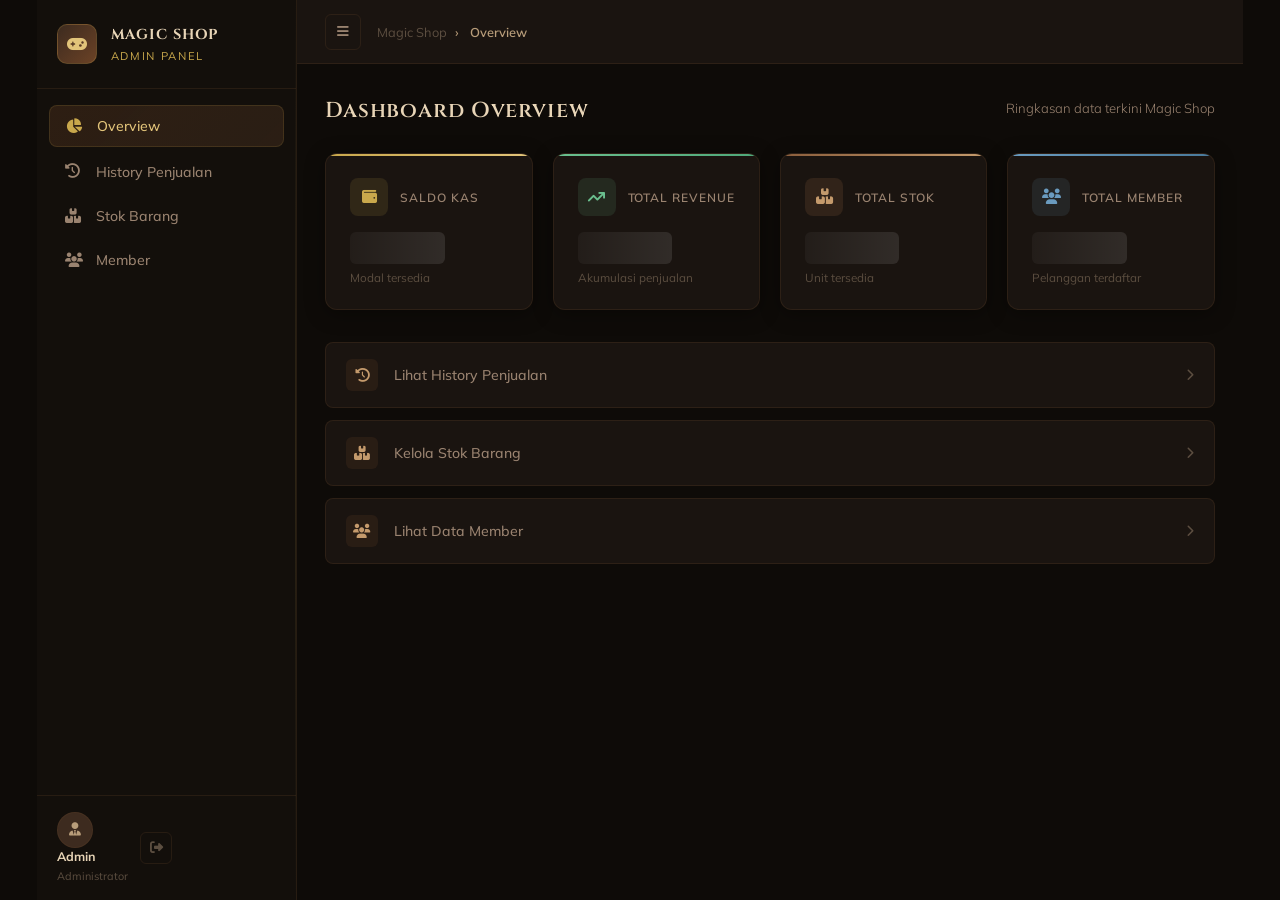
==== frontend/admin.html @ 809d1ff5 "Update Dasboard Admin" ====
<!doctype html>
<html lang="id">
  <head>
    <meta charset="UTF-8" />
    <meta name="viewport" content="width=device-width, initial-scale=1.0" />
    <meta name="description" content="Admin Dashboard — Magic Shop" />
    <title>Dashboard Admin — Magic Shop</title>
    <link rel="stylesheet" href="css/style.css" />
    <link rel="stylesheet" href="css/admin.css" />
    <link
      rel="stylesheet"
      href="https://cdnjs.cloudflare.com/ajax/libs/font-awesome/6.5.0/css/all.min.css"
    />
  </head>
  <body class="dashboard-body">
    <div class="dashboard-layout">
      <!-- ─── SIDEBAR ─────────────────────────────────────────────────────── -->
      <aside class="sidebar" id="sidebar" aria-label="Navigasi admin">
        <header class="sidebar-brand">
          <figure class="sidebar-icon" aria-hidden="true">
            <i class="fa-solid fa-gamepad"></i>
          </figure>
          <div class="sidebar-brand-text">
            <strong>MAGIC SHOP</strong>
            <span>Admin Panel</span>
          </div>
        </header>

        <nav class="sidebar-nav" aria-label="Menu utama">
          <ul role="list">
            <li>
              <button
                class="nav-item active"
                data-section="overview"
                aria-current="page"
                aria-controls="section-overview"
              >
                <i class="fa-solid fa-chart-pie" aria-hidden="true"></i>
                <span>Overview</span>
              </button>
            </li>
            <li>
              <button
                class="nav-item"
                data-section="history"
                aria-controls="section-history"
              >
                <i class="fa-solid fa-clock-rotate-left" aria-hidden="true"></i>
                <span>History Penjualan</span>
              </button>
            </li>
            <li>
              <button
                class="nav-item"
                data-section="stock"
                aria-controls="section-stock"
              >
                <i class="fa-solid fa-boxes-stacked" aria-hidden="true"></i>
                <span>Stok Barang</span>
              </button>
            </li>
            <li>
              <button
                class="nav-item"
                data-section="members"
                aria-controls="section-members"
              >
                <i class="fa-solid fa-users" aria-hidden="true"></i>
                <span>Member</span>
              </button>
            </li>
          </ul>
        </nav>

        <footer class="sidebar-footer">
          <div class="admin-profile">
            <figure class="admin-avatar" aria-hidden="true">
              <i class="fa-solid fa-user-tie"></i>
            </figure>
            <div class="admin-info">
              <strong id="adminEmail">Admin</strong>
              <span>Administrator</span>
            </div>
          </div>
          <button
            class="btn-logout"
            id="logoutBtn"
            aria-label="Logout dari akun"
          >
            <i class="fa-solid fa-right-from-bracket" aria-hidden="true"></i>
          </button>
        </footer>
      </aside>

      <!-- ─── MAIN WRAPPER ─────────────────────────────────────────────────── -->
      <div class="main-wrapper">
        <!-- Topbar -->
        <header class="topbar">
          <div class="topbar-left">
            <button
              class="btn-toggle-sidebar"
              id="sidebarToggle"
              aria-label="Toggle sidebar"
            >
              <i class="fa-solid fa-bars" aria-hidden="true"></i>
            </button>
            <nav class="breadcrumb" aria-label="Breadcrumb">
              <ol>
                <li><span>Magic Shop</span></li>
                <li aria-current="page">
                  <span id="breadcrumbLabel">Overview</span>
                </li>
              </ol>
            </nav>
          </div>
          <div class="topbar-right">
            <time
              class="topbar-date"
              id="topbarDate"
              aria-label="Tanggal hari ini"
            ></time>
          </div>
        </header>

        <!-- ─── MAIN CONTENT ────────────────────────────────────────────────── -->
        <main class="content" id="mainContent">
          <!-- ══ SECTION: OVERVIEW ══════════════════════════════════════════ -->
          <section
            id="section-overview"
            class="dashboard-section active"
            aria-labelledby="overview-heading"
          >
            <div class="section-header">
              <h1 id="overview-heading">Dashboard Overview</h1>
              <p>Ringkasan data terkini Magic Shop</p>
            </div>

            <!-- Stat Cards -->
            <div class="stats-grid" role="list" aria-label="Statistik utama">
              <article
                class="stat-card card-balance"
                role="listitem"
                aria-label="Saldo kas"
              >
                <div class="stat-card-inner">
                  <header class="stat-card-header">
                    <figure class="stat-icon" aria-hidden="true">
                      <i class="fa-solid fa-wallet"></i>
                    </figure>
                    <span class="stat-label">Saldo Kas</span>
                  </header>
                  <p class="stat-value" id="statBalance">
                    <span class="skeleton"></span>
                  </p>
                  <p class="stat-sub">Modal tersedia</p>
                </div>
              </article>

              <article
                class="stat-card card-revenue"
                role="listitem"
                aria-label="Total revenue"
              >
                <div class="stat-card-inner">
                  <header class="stat-card-header">
                    <figure class="stat-icon" aria-hidden="true">
                      <i class="fa-solid fa-arrow-trend-up"></i>
                    </figure>
                    <span class="stat-label">Total Revenue</span>
                  </header>
                  <p class="stat-value" id="statRevenue">
                    <span class="skeleton"></span>
                  </p>
                  <p class="stat-sub">Akumulasi penjualan</p>
                </div>
              </article>

              <article
                class="stat-card card-stock"
                role="listitem"
                aria-label="Total stok"
              >
                <div class="stat-card-inner">
                  <header class="stat-card-header">
                    <figure class="stat-icon" aria-hidden="true">
                      <i class="fa-solid fa-boxes-stacked"></i>
                    </figure>
                    <span class="stat-label">Total Stok</span>
                  </header>
                  <p class="stat-value" id="statStock">
                    <span class="skeleton"></span>
                  </p>
                  <p class="stat-sub">Unit tersedia</p>
                </div>
              </article>

              <article
                class="stat-card card-members"
                role="listitem"
                aria-label="Total member"
              >
                <div class="stat-card-inner">
                  <header class="stat-card-header">
                    <figure class="stat-icon" aria-hidden="true">
                      <i class="fa-solid fa-users"></i>
                    </figure>
                    <span class="stat-label">Total Member</span>
                  </header>
                  <p class="stat-value" id="statMembers">
                    <span class="skeleton"></span>
                  </p>
                  <p class="stat-sub">Pelanggan terdaftar</p>
                </div>
              </article>
            </div>

            <!-- Quick nav cards -->
            <div class="quick-nav" aria-label="Akses cepat menu">
              <button class="quick-card" data-section="history">
                <i class="fa-solid fa-clock-rotate-left" aria-hidden="true"></i>
                <span>Lihat History Penjualan</span>
                <i class="fa-solid fa-chevron-right" aria-hidden="true"></i>
              </button>
              <button class="quick-card" data-section="stock">
                <i class="fa-solid fa-boxes-stacked" aria-hidden="true"></i>
                <span>Kelola Stok Barang</span>
                <i class="fa-solid fa-chevron-right" aria-hidden="true"></i>
              </button>
              <button class="quick-card" data-section="members">
                <i class="fa-solid fa-users" aria-hidden="true"></i>
                <span>Lihat Data Member</span>
                <i class="fa-solid fa-chevron-right" aria-hidden="true"></i>
              </button>
            </div>
          </section>

          <!-- ══ SECTION: HISTORY PENJUALAN ════════════════════════════════ -->
          <section
            id="section-history"
            class="dashboard-section"
            hidden
            aria-labelledby="history-heading"
          >
            <div class="section-header">
              <div>
                <h1 id="history-heading">History Penjualan</h1>
                <p>Riwayat seluruh transaksi penjualan</p>
              </div>
            </div>

            <!-- Filter bar -->
            <div
              class="filter-bar"
              role="search"
              aria-label="Filter history penjualan"
            >
              <div class="filter-group">
                <label for="startDate">Dari Tanggal</label>
                <input type="date" id="startDate" name="startDate" />
              </div>
              <div class="filter-group">
                <label for="endDate">Sampai Tanggal</label>
                <input type="date" id="endDate" name="endDate" />
              </div>
              <button
                class="btn-filter"
                id="btnFilterHistory"
                aria-label="Terapkan filter tanggal"
              >
                <i class="fa-solid fa-magnifying-glass" aria-hidden="true"></i>
                <span>Filter</span>
              </button>
              <button
                class="btn-reset"
                id="btnResetHistory"
                aria-label="Reset filter"
              >
                <i class="fa-solid fa-rotate-left" aria-hidden="true"></i>
                <span>Reset</span>
              </button>
            </div>

            <!-- Table -->
            <div class="table-wrapper">
              <table aria-label="Tabel history penjualan">
                <thead>
                  <tr>
                    <th scope="col">Order ID</th>
                    <th scope="col">Tanggal</th>
                    <th scope="col">Customer</th>
                    <th scope="col">Total Item</th>
                    <th scope="col">Total Harga</th>
                    <th scope="col">Status</th>
                  </tr>
                </thead>
                <tbody id="historyTableBody">
                  <tr class="table-loading">
                    <td colspan="6">
                      <span class="skeleton"></span>
                    </td>
                  </tr>
                </tbody>
              </table>
            </div>
          </section>

          <!-- ══ SECTION: STOK BARANG ══════════════════════════════════════ -->
          <section
            id="section-stock"
            class="dashboard-section"
            hidden
            aria-labelledby="stock-heading"
          >
            <div class="section-header">
              <div>
                <h1 id="stock-heading">Stok Barang</h1>
                <p>Kelola inventaris barang Magic Shop</p>
              </div>
              <div class="section-actions">
                <button
                  class="btn-action"
                  id="btnRestock"
                  aria-haspopup="dialog"
                >
                  <i class="fa-solid fa-cart-plus" aria-hidden="true"></i>
                  <span>Restock (Beli)</span>
                </button>
                <button
                  class="btn-action btn-secondary"
                  id="btnManualStock"
                  aria-haspopup="dialog"
                >
                  <i class="fa-solid fa-pen-to-square" aria-hidden="true"></i>
                  <span>Tambah Manual</span>
                </button>
              </div>
            </div>

            <!-- Table -->
            <div class="table-wrapper">
              <table aria-label="Tabel stok barang">
                <thead>
                  <tr>
                    <th scope="col">ID</th>
                    <th scope="col">Nama Barang</th>
                    <th scope="col">Tipe</th>
                    <th scope="col">Harga Jual</th>
                    <th scope="col">Stok</th>
                    <th scope="col">Aksi</th>
                  </tr>
                </thead>
                <tbody id="stockTableBody">
                  <tr class="table-loading">
                    <td colspan="6"><span class="skeleton"></span></td>
                  </tr>
                </tbody>
              </table>
            </div>
          </section>

          <!-- ══ SECTION: MEMBER ═══════════════════════════════════════════ -->
          <section
            id="section-members"
            class="dashboard-section"
            hidden
            aria-labelledby="members-heading"
          >
            <div class="section-header">
              <div>
                <h1 id="members-heading">Data Member</h1>
                <p>Daftar seluruh pelanggan terdaftar</p>
              </div>
            </div>

            <!-- Search bar -->
            <div class="filter-bar" role="search" aria-label="Cari member">
              <div class="filter-group filter-grow">
                <label for="searchMember">Cari Member</label>
                <div class="input-search-wrap">
                  <i
                    class="fa-solid fa-magnifying-glass"
                    aria-hidden="true"
                  ></i>
                  <input
                    type="search"
                    id="searchMember"
                    name="searchMember"
                    placeholder="Cari berdasarkan nama atau email..."
                    autocomplete="off"
                  />
                </div>
              </div>
            </div>

            <!-- Table -->
            <div class="table-wrapper">
              <table aria-label="Tabel data member">
                <thead>
                  <tr>
                    <th scope="col">ID</th>
                    <th scope="col">Email</th>
                    <th scope="col">Role</th>
                    <th scope="col">Total Order</th>
                  </tr>
                </thead>
                <tbody id="membersTableBody">
                  <tr class="table-loading">
                    <td colspan="4"><span class="skeleton"></span></td>
                  </tr>
                </tbody>
              </table>
            </div>
          </section>
        </main>
      </div>
    </div>

    <!-- ─── MODAL: RESTOCK (BELI) ──────────────────────────────────────────── -->
    <dialog
      id="modalRestock"
      aria-labelledby="modalRestockTitle"
      aria-modal="true"
    >
      <article class="modal-card">
        <header class="modal-header">
          <h2 id="modalRestockTitle">
            <i class="fa-solid fa-cart-plus" aria-hidden="true"></i>
            Restock Barang
          </h2>
          <button
            class="modal-close"
            aria-label="Tutup dialog"
            data-close="modalRestock"
          >
            <i class="fa-solid fa-xmark" aria-hidden="true"></i>
          </button>
        </header>

        <p class="modal-desc">
          Stok bertambah · Saldo berkurang sesuai harga beli
        </p>

        <form id="formRestock" novalidate aria-label="Form restock barang">
          <fieldset>
            <legend class="sr-only">Data restock</legend>

            <div class="input-group">
              <label for="restockItem">Pilih Barang</label>
              <select
                id="restockItem"
                name="restockItem"
                required
                aria-required="true"
                aria-describedby="restockItem-error"
              >
                <option value="">-- Pilih barang --</option>
              </select>
              <p
                id="restockItem-error"
                class="error-msg"
                role="alert"
                aria-live="polite"
              ></p>
            </div>

            <div class="input-group">
              <label for="restockQty">Jumlah Beli</label>
              <input
                type="number"
                id="restockQty"
                name="restockQty"
                min="1"
                placeholder="Masukkan jumlah"
                required
                aria-required="true"
                aria-describedby="restockQty-error"
              />
              <p
                id="restockQty-error"
                class="error-msg"
                role="alert"
                aria-live="polite"
              ></p>
            </div>

            <div class="input-group">
              <label for="restockPrice">Harga Beli per Unit (Rp)</label>
              <input
                type="number"
                id="restockPrice"
                name="restockPrice"
                min="0"
                placeholder="Masukkan harga beli"
                required
                aria-required="true"
                aria-describedby="restockPrice-error"
              />
              <p
                id="restockPrice-error"
                class="error-msg"
                role="alert"
                aria-live="polite"
              ></p>
            </div>

            <div
              class="restock-summary"
              id="restockSummary"
              aria-live="polite"
            ></div>
          </fieldset>

          <footer class="modal-footer">
            <button type="button" class="btn-cancel" data-close="modalRestock">
              Batal
            </button>
            <button type="submit" id="btnSubmitRestock" class="btn-primary">
              <i class="fa-solid fa-cart-plus" aria-hidden="true"></i>
              <span>Konfirmasi Restock</span>
            </button>
          </footer>
        </form>
      </article>
    </dialog>

    <!-- ─── MODAL: TAMBAH STOK MANUAL ─────────────────────────────────────── -->
    <dialog
      id="modalManualStock"
      aria-labelledby="modalManualTitle"
      aria-modal="true"
    >
      <article class="modal-card">
        <header class="modal-header">
          <h2 id="modalManualTitle">
            <i class="fa-solid fa-pen-to-square" aria-hidden="true"></i>
            Tambah Stok Manual
          </h2>
          <button
            class="modal-close"
            aria-label="Tutup dialog"
            data-close="modalManualStock"
          >
            <i class="fa-solid fa-xmark" aria-hidden="true"></i>
          </button>
        </header>

        <p class="modal-desc">Stok bertambah · Saldo tidak berubah</p>

        <form
          id="formManualStock"
          novalidate
          aria-label="Form tambah stok manual"
        >
          <fieldset>
            <legend class="sr-only">Data tambah stok manual</legend>

            <div class="input-group">
              <label for="manualItem">Pilih Barang</label>
              <select
                id="manualItem"
                name="manualItem"
                required
                aria-required="true"
                aria-describedby="manualItem-error"
              >
                <option value="">-- Pilih barang --</option>
              </select>
              <p
                id="manualItem-error"
                class="error-msg"
                role="alert"
                aria-live="polite"
              ></p>
            </div>

            <div class="input-group">
              <label for="manualQty">Jumlah Tambah</label>
              <input
                type="number"
                id="manualQty"
                name="manualQty"
                min="1"
                placeholder="Masukkan jumlah"
                required
                aria-required="true"
                aria-describedby="manualQty-error"
              />
              <p
                id="manualQty-error"
                class="error-msg"
                role="alert"
                aria-live="polite"
              ></p>
            </div>
          </fieldset>

          <footer class="modal-footer">
            <button
              type="button"
              class="btn-cancel"
              data-close="modalManualStock"
            >
              Batal
            </button>
            <button type="submit" id="btnSubmitManual" class="btn-primary">
              <i class="fa-solid fa-pen-to-square" aria-hidden="true"></i>
              <span>Simpan</span>
            </button>
          </footer>
        </form>
      </article>
    </dialog>

    <!-- Toast global -->
    <output
      id="toast"
      role="status"
      aria-live="polite"
      aria-atomic="true"
    ></output>

    <script src="js/config.js"></script>
    <script src="js/admin.js"></script>
  </body>
</html>
---- frontend/css/style.css ----
@import url("https://fonts.googleapis.com/css2?family=Cinzel:wght@400;600;700&family=Mulish:wght@300;400;500;600&display=swap");

/* ─── VARIABLES ────────────────────────────────────────────────────────────── */
:root {
  --bg-deep: #0e0b08;
  --bg-card: #1a1410;
  --bg-input: #231d17;
  --bg-input-focus: #2c2319;

  --brown-dark: #3d2b1f;
  --brown-mid: #6b4226;
  --brown-warm: #8b5e3c;
  --brown-light: #c49a6c;

  --cream: #e8d5b7;
  --cream-dim: #b89d7a;
  --gold: #c9a84c;
  --gold-light: #e2c47a;

  --text-primary: #f0e6d3;
  --text-secondary: #9a8370;
  --text-muted: #5c4e40;

  --error: #e05c5c;
  --success: #6abf8e;

  --border: rgba(100, 70, 40, 0.3);
  --border-focus: rgba(201, 168, 76, 0.5);

  --shadow-card: 0 25px 60px rgba(0, 0, 0, 0.6), 0 8px 20px rgba(0, 0, 0, 0.4);
  --shadow-glow: 0 0 40px rgba(100, 65, 38, 0.2);

  --radius: 12px;
  --radius-sm: 8px;
}

/* ─── RESET ─────────────────────────────────────────────────────────────────── */
*,
*::before,
*::after {
  margin: 0;
  padding: 0;
  box-sizing: border-box;
}

/* ─── BASE ───────────────────────────────────────────────────────────────────── */
html,
body {
  height: 100%;
}

body {
  font-family: "Mulish", sans-serif;
  background-color: var(--bg-deep);
  color: var(--text-primary);
  min-height: 100vh;
  display: flex;
  align-items: center;
  justify-content: center;
  overflow: hidden;
}

/* Screen reader only utility */
.sr-only {
  position: absolute;
  width: 1px;
  height: 1px;
  padding: 0;
  margin: -1px;
  overflow: hidden;
  clip: rect(0, 0, 0, 0);
  white-space: nowrap;
  border: 0;
}

/* ─── BACKGROUND ─────────────────────────────────────────────────────────────── */
.bg-layer {
  position: fixed;
  inset: 0;
  z-index: 0;
  overflow: hidden;
}

.bg-layer::before {
  content: "";
  position: absolute;
  inset: 0;
  background:
    radial-gradient(
      ellipse 80% 60% at 20% 50%,
      rgba(61, 43, 31, 0.5) 0%,
      transparent 60%
    ),
    radial-gradient(
      ellipse 60% 80% at 80% 30%,
      rgba(107, 66, 38, 0.25) 0%,
      transparent 55%
    ),
    radial-gradient(
      ellipse 50% 50% at 50% 100%,
      rgba(139, 94, 60, 0.15) 0%,
      transparent 50%
    );
}

.bg-layer::after {
  content: "";
  position: absolute;
  inset: 0;
  background-image: repeating-linear-gradient(
    0deg,
    transparent,
    transparent 2px,
    rgba(255, 255, 255, 0.012) 2px,
    rgba(255, 255, 255, 0.012) 4px
  );
  pointer-events: none;
}

.bg-orb {
  position: absolute;
  border-radius: 50%;
  filter: blur(80px);
  animation: orbFloat 12s ease-in-out infinite;
}

.bg-orb-1 {
  width: 500px;
  height: 500px;
  background: radial-gradient(
    circle,
    rgba(107, 66, 38, 0.3) 0%,
    transparent 70%
  );
  top: -10%;
  left: -5%;
  animation-delay: 0s;
}

.bg-orb-2 {
  width: 400px;
  height: 400px;
  background: radial-gradient(
    circle,
    rgba(61, 43, 31, 0.4) 0%,
    transparent 70%
  );
  bottom: -10%;
  right: -5%;
  animation-delay: -6s;
}

.bg-orb-3 {
  width: 250px;
  height: 250px;
  background: radial-gradient(
    circle,
    rgba(201, 168, 76, 0.08) 0%,
    transparent 70%
  );
  top: 40%;
  right: 15%;
  animation-delay: -3s;
}

@keyframes orbFloat {
  0%,
  100% {
    transform: translate(0, 0) scale(1);
  }
  33% {
    transform: translate(30px, -20px) scale(1.05);
  }
  66% {
    transform: translate(-20px, 15px) scale(0.95);
  }
}

/* ─── PAGE WRAPPER ─────────────────────────────────────────────────────────── */
.page-wrapper {
  position: relative;
  z-index: 1;
  width: 100%;
  min-height: 100vh;
  display: flex;
  align-items: center;
  justify-content: center;
  padding: 2rem 1.5rem;
}

/* ─── AUTH CARD ──────────────────────────────────────────────────────────────── */
.auth-card {
  background: var(--bg-card);
  border: 1px solid var(--border);
  border-radius: 20px;
  padding: 3rem 2.75rem;
  width: 100%;
  max-width: 440px;
  box-shadow: var(--shadow-card), var(--shadow-glow);
  position: relative;
  overflow: hidden;
  animation: cardReveal 0.7s cubic-bezier(0.22, 1, 0.36, 1) both;
}

.auth-card::before {
  content: "";
  position: absolute;
  top: 0;
  left: 0;
  right: 0;
  height: 1px;
  background: linear-gradient(90deg, transparent, var(--gold), transparent);
  opacity: 0.5;
}

@keyframes cardReveal {
  from {
    opacity: 0;
    transform: translateY(30px) scale(0.96);
  }
  to {
    opacity: 1;
    transform: translateY(0) scale(1);
  }
}

/* ─── BRAND (header) ─────────────────────────────────────────────────────────── */
.brand {
  text-align: center;
  margin-bottom: 2.25rem;
  animation: fadeSlideUp 0.7s 0.1s cubic-bezier(0.22, 1, 0.36, 1) both;
}

/* figure dipakai sebagai container ikon */
.brand-icon {
  width: 60px;
  height: 60px;
  background: linear-gradient(135deg, var(--brown-dark), var(--brown-mid));
  border-radius: 16px;
  display: inline-flex;
  align-items: center;
  justify-content: center;
  margin: 0 auto 1rem;
  border: 1px solid rgba(201, 168, 76, 0.25);
  box-shadow:
    0 8px 24px rgba(0, 0, 0, 0.4),
    0 0 0 1px rgba(201, 168, 76, 0.1);
}

.brand-icon i {
  font-size: 1.5rem;
  color: var(--gold-light);
}

.brand h1 {
  font-family: "Cinzel", serif;
  font-size: 1.6rem;
  font-weight: 700;
  letter-spacing: 0.08em;
  color: var(--cream);
  text-shadow: 0 2px 12px rgba(201, 168, 76, 0.2);
}

.brand-sub {
  font-size: 0.8rem;
  font-weight: 300;
  letter-spacing: 0.25em;
  text-transform: uppercase;
  color: var(--gold);
  margin-top: 0.25rem;
}

/* ─── FORM HEADER ────────────────────────────────────────────────────────────── */
.form-header {
  margin-bottom: 1.5rem;
  animation: fadeSlideUp 0.7s 0.2s cubic-bezier(0.22, 1, 0.36, 1) both;
}

.form-header h2 {
  font-family: "Cinzel", serif;
  font-size: 1.15rem;
  font-weight: 600;
  color: var(--text-primary);
  letter-spacing: 0.04em;
}

.form-header p {
  font-size: 0.82rem;
  color: var(--text-secondary);
  margin-top: 0.35rem;
  font-weight: 300;
}

/* ─── DIVIDER ────────────────────────────────────────────────────────────────── */
.divider {
  border: none;
  border-top: 1px solid;
  border-image: linear-gradient(90deg, transparent, var(--border), transparent)
    1;
  margin-bottom: 1.75rem;
}

/* ─── FIELDSET / LEGEND ──────────────────────────────────────────────────────── */
fieldset {
  border: none;
  padding: 0;
  margin: 0;
}

/* ─── INPUT GROUP ────────────────────────────────────────────────────────────── */
.input-group {
  margin-bottom: 1.2rem;
  animation: fadeSlideUp 0.7s cubic-bezier(0.22, 1, 0.36, 1) both;
}

.input-group:nth-child(1) {
  animation-delay: 0.25s;
}
.input-group:nth-child(2) {
  animation-delay: 0.32s;
}
.input-group:nth-child(3) {
  animation-delay: 0.39s;
}

label {
  display: block;
  font-size: 0.78rem;
  font-weight: 600;
  letter-spacing: 0.08em;
  text-transform: uppercase;
  color: var(--cream-dim);
  margin-bottom: 0.5rem;
}

.input-wrap {
  position: relative;
}

.input-icon {
  position: absolute;
  left: 14px;
  top: 50%;
  transform: translateY(-50%);
  color: var(--text-muted);
  font-size: 0.85rem;
  pointer-events: none;
  transition: color 0.2s;
}

input[type="email"],
input[type="password"],
input[type="text"] {
  width: 100%;
  background: var(--bg-input);
  border: 1px solid var(--border);
  border-radius: var(--radius-sm);
  padding: 0.75rem 1rem 0.75rem 2.6rem;
  font-family: "Mulish", sans-serif;
  font-size: 0.9rem;
  font-weight: 400;
  color: var(--text-primary);
  outline: none;
  transition:
    border-color 0.25s,
    background 0.25s,
    box-shadow 0.25s;
}

input::placeholder {
  color: var(--text-muted);
  font-weight: 300;
}

input:focus {
  border-color: var(--border-focus);
  background: var(--bg-input-focus);
  box-shadow: 0 0 0 3px rgba(201, 168, 76, 0.08);
}

.input-wrap:focus-within .input-icon {
  color: var(--gold);
}

/* State aria-invalid dari JS */
input[aria-invalid="true"] {
  border-color: var(--error) !important;
  box-shadow: 0 0 0 3px rgba(224, 92, 92, 0.1) !important;
}

.toggle-pw {
  position: absolute;
  right: 12px;
  top: 50%;
  transform: translateY(-50%);
  background: none;
  border: none;
  color: var(--text-muted);
  cursor: pointer;
  padding: 4px;
  font-size: 0.85rem;
  transition: color 0.2s;
}

.toggle-pw:hover {
  color: var(--cream-dim);
}

/* Error message — p dengan role="alert" */
.error-msg {
  font-size: 0.75rem;
  color: var(--error);
  margin-top: 0.4rem;
  font-weight: 500;
  min-height: 1rem;
  animation: errPop 0.2s ease;
}

.error-msg:empty {
  animation: none;
}

@keyframes errPop {
  from {
    opacity: 0;
    transform: translateY(-4px);
  }
  to {
    opacity: 1;
    transform: translateY(0);
  }
}

/* ─── SUBMIT BUTTON ──────────────────────────────────────────────────────────── */
.btn-primary {
  width: 100%;
  padding: 0.85rem;
  background: linear-gradient(135deg, var(--brown-mid), var(--brown-warm));
  border: 1px solid rgba(201, 168, 76, 0.2);
  border-radius: var(--radius-sm);
  color: var(--cream);
  font-family: "Cinzel", serif;
  font-size: 0.9rem;
  font-weight: 600;
  letter-spacing: 0.1em;
  cursor: pointer;
  transition: all 0.25s;
  position: relative;
  overflow: hidden;
  margin-top: 0.5rem;
  display: flex;
  align-items: center;
  justify-content: center;
  gap: 0.5rem;
  animation: fadeSlideUp 0.7s 0.4s cubic-bezier(0.22, 1, 0.36, 1) both;
}

.btn-primary::before {
  content: "";
  position: absolute;
  top: 0;
  left: -100%;
  width: 100%;
  height: 100%;
  background: linear-gradient(
    90deg,
    transparent,
    rgba(255, 255, 255, 0.08),
    transparent
  );
  transition: left 0.4s;
}

.btn-primary:hover {
  background: linear-gradient(135deg, var(--brown-warm), var(--gold));
  border-color: rgba(201, 168, 76, 0.4);
  box-shadow: 0 8px 24px rgba(107, 66, 38, 0.4);
  transform: translateY(-1px);
}

.btn-primary:hover::before {
  left: 100%;
}

.btn-primary:active {
  transform: translateY(0);
  box-shadow: none;
}

.btn-primary:disabled {
  opacity: 0.6;
  cursor: not-allowed;
  transform: none;
}

/* ─── SPINNER ────────────────────────────────────────────────────────────────── */
.spinner {
  width: 16px;
  height: 16px;
  border: 2px solid rgba(232, 213, 183, 0.3);
  border-top-color: var(--cream);
  border-radius: 50%;
  animation: spin 0.7s linear infinite;
  display: inline-block;
  flex-shrink: 0;
}

@keyframes spin {
  to {
    transform: rotate(360deg);
  }
}

/* ─── AUTH FOOTER ────────────────────────────────────────────────────────────── */
.auth-footer {
  text-align: center;
  margin-top: 1.5rem;
  font-size: 0.82rem;
  color: var(--text-secondary);
  animation: fadeSlideUp 0.7s 0.45s cubic-bezier(0.22, 1, 0.36, 1) both;
}

.auth-footer a {
  color: var(--gold);
  text-decoration: none;
  font-weight: 600;
  transition: color 0.2s;
}

.auth-footer a:hover {
  color: var(--gold-light);
  text-decoration: underline;
}

/* ─── TOAST (output element) ─────────────────────────────────────────────────── */
.toast {
  position: fixed;
  top: 1.5rem;
  left: 50%;
  transform: translateX(-50%) translateY(-120%);
  padding: 0.75rem 1.5rem;
  border-radius: 50px;
  font-family: "Mulish", sans-serif;
  font-size: 0.85rem;
  font-weight: 600;
  letter-spacing: 0.02em;
  z-index: 9999;
  transition:
    transform 0.4s cubic-bezier(0.22, 1, 0.36, 1),
    opacity 0.3s;
  opacity: 0;
  pointer-events: none;
  white-space: nowrap;
}

.toast.show {
  transform: translateX(-50%) translateY(0);
  opacity: 1;
}

.toast-error {
  background: #2d1515;
  border: 1px solid rgba(224, 92, 92, 0.4);
  color: #f08080;
}

.toast-success {
  background: #12271d;
  border: 1px solid rgba(106, 191, 142, 0.4);
  color: #7ed8a3;
}

/* ─── ANIMATIONS ─────────────────────────────────────────────────────────────── */
@keyframes fadeSlideUp {
  from {
    opacity: 0;
    transform: translateY(16px);
  }
  to {
    opacity: 1;
    transform: translateY(0);
  }
}

/* ─── SCROLLBAR ──────────────────────────────────────────────────────────────── */
::-webkit-scrollbar {
  width: 6px;
}
::-webkit-scrollbar-track {
  background: var(--bg-deep);
}
::-webkit-scrollbar-thumb {
  background: var(--brown-mid);
  border-radius: 3px;
}

/* ─── RESPONSIVE ─────────────────────────────────────────────────────────────── */
@media (max-width: 480px) {
  .auth-card {
    padding: 2.25rem 1.75rem;
    border-radius: 16px;
  }

  .brand h1 {
    font-size: 1.35rem;
  }
}
---- frontend/css/admin.css ----
@import url("https://fonts.googleapis.com/css2?family=Cinzel:wght@400;600;700&family=Mulish:wght@300;400;500;600;700&display=swap");

/* ─── VARIABLES (inherit dari style.css, tambahan untuk dashboard) ────────── */
:root {
  --sidebar-w: 260px;
  --topbar-h: 64px;

  --bg-deep: #0e0b08;
  --bg-sidebar: #130f0b;
  --bg-card: #1a1410;
  --bg-card-hover: #201912;
  --bg-input: #231d17;
  --bg-table-row: #1e1710;
  --bg-table-hover: #252018;

  --brown-dark: #3d2b1f;
  --brown-mid: #6b4226;
  --brown-warm: #8b5e3c;
  --brown-light: #c49a6c;

  --cream: #e8d5b7;
  --cream-dim: #b89d7a;
  --gold: #c9a84c;
  --gold-light: #e2c47a;
  --gold-dim: rgba(201, 168, 76, 0.15);

  --text-primary: #f0e6d3;
  --text-secondary: #9a8370;
  --text-muted: #5c4e40;

  --error: #e05c5c;
  --success: #6abf8e;
  --warning: #e0a84c;

  --border: rgba(100, 70, 40, 0.25);
  --border-light: rgba(100, 70, 40, 0.15);

  --radius: 12px;
  --radius-sm: 8px;
  --radius-xs: 6px;

  --shadow-card: 0 4px 20px rgba(0, 0, 0, 0.35);
  --shadow-modal: 0 25px 80px rgba(0, 0, 0, 0.7);

  --transition: 0.22s cubic-bezier(0.4, 0, 0.2, 1);
}

/* ─── RESET ──────────────────────────────────────────────────────────────── */
*,
*::before,
*::after {
  margin: 0;
  padding: 0;
  box-sizing: border-box;
}

html,
body {
  height: 100%;
}

body.dashboard-body {
  font-family: "Mulish", sans-serif;
  background-color: var(--bg-deep);
  color: var(--text-primary);
  overflow: hidden;
}

.sr-only {
  position: absolute;
  width: 1px;
  height: 1px;
  padding: 0;
  margin: -1px;
  overflow: hidden;
  clip: rect(0, 0, 0, 0);
  white-space: nowrap;
  border: 0;
}

/* ─── DASHBOARD LAYOUT ────────────────────────────────────────────────────── */
.dashboard-layout {
  display: flex;
  height: 100vh;
  overflow: hidden;
}

/* ─── SIDEBAR ─────────────────────────────────────────────────────────────── */
.sidebar {
  width: var(--sidebar-w);
  flex-shrink: 0;
  background: var(--bg-sidebar);
  border-right: 1px solid var(--border);
  display: flex;
  flex-direction: column;
  transition:
    width var(--transition),
    transform var(--transition);
  overflow: hidden;
  position: relative;
  z-index: 100;
}

.sidebar::after {
  content: "";
  position: absolute;
  top: 0;
  right: 0;
  width: 1px;
  height: 100%;
  background: linear-gradient(
    to bottom,
    transparent,
    var(--gold-dim),
    transparent
  );
  pointer-events: none;
}

/* Brand */
.sidebar-brand {
  display: flex;
  align-items: center;
  gap: 0.85rem;
  padding: 1.5rem 1.25rem;
  border-bottom: 1px solid var(--border);
  flex-shrink: 0;
}

.sidebar-icon {
  width: 40px;
  height: 40px;
  background: linear-gradient(135deg, var(--brown-dark), var(--brown-mid));
  border-radius: 10px;
  display: flex;
  align-items: center;
  justify-content: center;
  flex-shrink: 0;
  border: 1px solid rgba(201, 168, 76, 0.2);
}

.sidebar-icon i {
  color: var(--gold-light);
  font-size: 1rem;
}

.sidebar-brand-text strong {
  display: block;
  font-family: "Cinzel", serif;
  font-size: 0.9rem;
  letter-spacing: 0.06em;
  color: var(--cream);
  white-space: nowrap;
}

.sidebar-brand-text span {
  font-size: 0.7rem;
  color: var(--gold);
  letter-spacing: 0.15em;
  text-transform: uppercase;
}

/* Nav */
.sidebar-nav {
  flex: 1;
  padding: 1rem 0.75rem;
  overflow-y: auto;
}

.sidebar-nav ul {
  list-style: none;
  display: flex;
  flex-direction: column;
  gap: 0.25rem;
}

.nav-item {
  width: 100%;
  display: flex;
  align-items: center;
  gap: 0.8rem;
  padding: 0.7rem 1rem;
  background: none;
  border: none;
  border-radius: var(--radius-sm);
  color: var(--text-secondary);
  font-family: "Mulish", sans-serif;
  font-size: 0.88rem;
  font-weight: 500;
  cursor: pointer;
  text-align: left;
  transition: all var(--transition);
  white-space: nowrap;
}

.nav-item i {
  font-size: 0.9rem;
  width: 18px;
  flex-shrink: 0;
  transition: color var(--transition);
}

.nav-item:hover {
  background: rgba(107, 66, 38, 0.15);
  color: var(--cream-dim);
}

.nav-item.active {
  background: linear-gradient(
    135deg,
    rgba(107, 66, 38, 0.3),
    rgba(139, 94, 60, 0.2)
  );
  color: var(--gold-light);
  border: 1px solid rgba(201, 168, 76, 0.15);
}

.nav-item.active i {
  color: var(--gold);
}

/* Sidebar footer */
.sidebar-footer {
  display: flex;
  align-items: center;
  gap: 0.75rem;
  padding: 1rem 1.25rem;
  border-top: 1px solid var(--border);
  flex-shrink: 0;
}

.admin-avatar {
  width: 36px;
  height: 36px;
  background: var(--brown-dark);
  border-radius: 50%;
  display: flex;
  align-items: center;
  justify-content: center;
  flex-shrink: 0;
  border: 1px solid var(--border);
}

.admin-avatar i {
  color: var(--cream-dim);
  font-size: 0.85rem;
}

.admin-info {
  flex: 1;
  min-width: 0;
  overflow: hidden;
}

.admin-info strong {
  display: block;
  font-size: 0.78rem;
  color: var(--cream);
  white-space: nowrap;
  overflow: hidden;
  text-overflow: ellipsis;
}

.admin-info span {
  font-size: 0.68rem;
  color: var(--text-muted);
}

.btn-logout {
  background: none;
  border: 1px solid var(--border);
  border-radius: var(--radius-xs);
  color: var(--text-muted);
  width: 32px;
  height: 32px;
  display: flex;
  align-items: center;
  justify-content: center;
  cursor: pointer;
  flex-shrink: 0;
  transition: all var(--transition);
}

.btn-logout:hover {
  border-color: var(--error);
  color: var(--error);
  background: rgba(224, 92, 92, 0.08);
}

/* ─── MAIN WRAPPER ────────────────────────────────────────────────────────── */
.main-wrapper {
  flex: 1;
  display: flex;
  flex-direction: column;
  overflow: hidden;
  min-width: 0;
}

/* ─── TOPBAR ──────────────────────────────────────────────────────────────── */
.topbar {
  height: var(--topbar-h);
  background: var(--bg-card);
  border-bottom: 1px solid var(--border);
  display: flex;
  align-items: center;
  justify-content: space-between;
  padding: 0 1.75rem;
  flex-shrink: 0;
}

.topbar-left {
  display: flex;
  align-items: center;
  gap: 1rem;
}

.btn-toggle-sidebar {
  background: none;
  border: 1px solid var(--border);
  border-radius: var(--radius-xs);
  color: var(--text-secondary);
  width: 36px;
  height: 36px;
  display: flex;
  align-items: center;
  justify-content: center;
  cursor: pointer;
  transition: all var(--transition);
}

.btn-toggle-sidebar:hover {
  border-color: var(--brown-warm);
  color: var(--cream-dim);
}

/* Breadcrumb */
.breadcrumb ol {
  list-style: none;
  display: flex;
  align-items: center;
  gap: 0.5rem;
}

.breadcrumb li {
  font-size: 0.8rem;
  color: var(--text-muted);
}
.breadcrumb li + li::before {
  content: "›";
  margin-right: 0.5rem;
}
.breadcrumb li[aria-current="page"] {
  color: var(--cream-dim);
  font-weight: 600;
}

.topbar-date {
  font-size: 0.78rem;
  color: var(--text-muted);
  font-weight: 500;
}

/* ─── CONTENT AREA ────────────────────────────────────────────────────────── */
.content {
  flex: 1;
  overflow-y: auto;
  padding: 2rem 1.75rem;
  background: var(--bg-deep);
}

/* ─── DASHBOARD SECTION ───────────────────────────────────────────────────── */
.dashboard-section {
  display: none;
  animation: sectionIn 0.35s cubic-bezier(0.22, 1, 0.36, 1) both;
}

.dashboard-section.active {
  display: block;
}

@keyframes sectionIn {
  from {
    opacity: 0;
    transform: translateY(12px);
  }
  to {
    opacity: 1;
    transform: translateY(0);
  }
}

/* Section header */
.section-header {
  display: flex;
  align-items: flex-start;
  justify-content: space-between;
  margin-bottom: 1.75rem;
  gap: 1rem;
  flex-wrap: wrap;
}

.section-header h1 {
  font-family: "Cinzel", serif;
  font-size: 1.35rem;
  font-weight: 600;
  color: var(--cream);
  letter-spacing: 0.04em;
}

.section-header p {
  font-size: 0.82rem;
  color: var(--text-secondary);
  margin-top: 0.25rem;
  font-weight: 300;
}

.section-actions {
  display: flex;
  gap: 0.75rem;
  flex-wrap: wrap;
  flex-shrink: 0;
}

/* ─── STATS GRID ──────────────────────────────────────────────────────────── */
.stats-grid {
  display: grid;
  grid-template-columns: repeat(4, 1fr);
  gap: 1.25rem;
  margin-bottom: 2rem;
}

@media (max-width: 1100px) {
  .stats-grid {
    grid-template-columns: repeat(2, 1fr);
  }
}
@media (max-width: 600px) {
  .stats-grid {
    grid-template-columns: 1fr;
  }
}

.stat-card {
  background: var(--bg-card);
  border: 1px solid var(--border);
  border-radius: var(--radius);
  padding: 1.5rem;
  box-shadow: var(--shadow-card);
  transition:
    transform var(--transition),
    box-shadow var(--transition);
  position: relative;
  overflow: hidden;
}

.stat-card::before {
  content: "";
  position: absolute;
  top: 0;
  left: 0;
  right: 0;
  height: 2px;
}

.card-balance::before {
  background: linear-gradient(90deg, var(--gold), var(--gold-light));
}
.card-revenue::before {
  background: linear-gradient(90deg, var(--success), #4fa87a);
}
.card-stock::before {
  background: linear-gradient(90deg, var(--brown-warm), var(--brown-light));
}
.card-members::before {
  background: linear-gradient(90deg, #6a9bbf, #4a7a9b);
}

.stat-card:hover {
  transform: translateY(-2px);
  box-shadow: 0 8px 30px rgba(0, 0, 0, 0.45);
}

.stat-card-header {
  display: flex;
  align-items: center;
  gap: 0.75rem;
  margin-bottom: 1rem;
}

.stat-icon {
  width: 38px;
  height: 38px;
  border-radius: var(--radius-sm);
  display: flex;
  align-items: center;
  justify-content: center;
  font-size: 0.95rem;
}

.card-balance .stat-icon {
  background: rgba(201, 168, 76, 0.12);
  color: var(--gold);
}
.card-revenue .stat-icon {
  background: rgba(106, 191, 142, 0.12);
  color: var(--success);
}
.card-stock .stat-icon {
  background: rgba(139, 94, 60, 0.2);
  color: var(--brown-light);
}
.card-members .stat-icon {
  background: rgba(106, 155, 191, 0.12);
  color: #6a9bbf;
}

.stat-label {
  font-size: 0.75rem;
  font-weight: 600;
  letter-spacing: 0.08em;
  text-transform: uppercase;
  color: var(--text-secondary);
}

.stat-value {
  font-family: "Cinzel", serif;
  font-size: 1.55rem;
  font-weight: 700;
  color: var(--cream);
  margin-bottom: 0.35rem;
  min-height: 2rem;
}

.stat-sub {
  font-size: 0.73rem;
  color: var(--text-muted);
  font-weight: 400;
}

/* ─── QUICK NAV ───────────────────────────────────────────────────────────── */
.quick-nav {
  display: flex;
  flex-direction: column;
  gap: 0.75rem;
}

.quick-card {
  display: flex;
  align-items: center;
  gap: 1rem;
  padding: 1rem 1.25rem;
  background: var(--bg-card);
  border: 1px solid var(--border);
  border-radius: var(--radius-sm);
  color: var(--text-secondary);
  font-family: "Mulish", sans-serif;
  font-size: 0.88rem;
  font-weight: 500;
  cursor: pointer;
  text-align: left;
  width: 100%;
  transition: all var(--transition);
}

.quick-card i:first-child {
  width: 32px;
  height: 32px;
  background: rgba(107, 66, 38, 0.2);
  border-radius: var(--radius-xs);
  display: flex;
  align-items: center;
  justify-content: center;
  color: var(--brown-light);
  flex-shrink: 0;
}

.quick-card span {
  flex: 1;
}

.quick-card i:last-child {
  color: var(--text-muted);
  font-size: 0.75rem;
  transition: transform var(--transition);
}

.quick-card:hover {
  background: var(--bg-card-hover);
  border-color: rgba(107, 66, 38, 0.4);
  color: var(--cream-dim);
}

.quick-card:hover i:last-child {
  transform: translateX(4px);
}

/* ─── FILTER BAR ──────────────────────────────────────────────────────────── */
.filter-bar {
  display: flex;
  align-items: flex-end;
  gap: 1rem;
  flex-wrap: wrap;
  margin-bottom: 1.5rem;
  padding: 1.25rem 1.5rem;
  background: var(--bg-card);
  border: 1px solid var(--border);
  border-radius: var(--radius);
}

.filter-group {
  display: flex;
  flex-direction: column;
  gap: 0.4rem;
}

.filter-group label {
  font-size: 0.72rem;
  font-weight: 600;
  letter-spacing: 0.08em;
  text-transform: uppercase;
  color: var(--cream-dim);
}

.filter-grow {
  flex: 1;
  min-width: 240px;
}

.filter-bar input[type="date"],
.filter-bar input[type="search"] {
  background: var(--bg-input);
  border: 1px solid var(--border);
  border-radius: var(--radius-xs);
  padding: 0.6rem 0.9rem;
  color: var(--text-primary);
  font-family: "Mulish", sans-serif;
  font-size: 0.85rem;
  outline: none;
  transition: border-color 0.2s;
  color-scheme: dark;
}

.filter-bar input:focus {
  border-color: rgba(201, 168, 76, 0.4);
  box-shadow: 0 0 0 3px rgba(201, 168, 76, 0.06);
}

.input-search-wrap {
  position: relative;
}

.input-search-wrap i {
  position: absolute;
  left: 10px;
  top: 50%;
  transform: translateY(-50%);
  color: var(--text-muted);
  font-size: 0.8rem;
  pointer-events: none;
}

.input-search-wrap input {
  padding-left: 2.2rem;
  width: 100%;
}

/* ─── BUTTONS ─────────────────────────────────────────────────────────────── */
.btn-filter,
.btn-reset {
  display: flex;
  align-items: center;
  gap: 0.45rem;
  padding: 0.6rem 1.1rem;
  border-radius: var(--radius-xs);
  font-family: "Mulish", sans-serif;
  font-size: 0.83rem;
  font-weight: 600;
  cursor: pointer;
  transition: all var(--transition);
  white-space: nowrap;
}

.btn-filter {
  background: linear-gradient(135deg, var(--brown-mid), var(--brown-warm));
  border: 1px solid rgba(201, 168, 76, 0.2);
  color: var(--cream);
}

.btn-filter:hover {
  background: linear-gradient(135deg, var(--brown-warm), var(--gold));
  box-shadow: 0 4px 14px rgba(107, 66, 38, 0.4);
}

.btn-reset {
  background: transparent;
  border: 1px solid var(--border);
  color: var(--text-secondary);
}

.btn-reset:hover {
  border-color: var(--brown-warm);
  color: var(--cream-dim);
}

.btn-action {
  display: flex;
  align-items: center;
  gap: 0.5rem;
  padding: 0.65rem 1.2rem;
  background: linear-gradient(135deg, var(--brown-mid), var(--brown-warm));
  border: 1px solid rgba(201, 168, 76, 0.2);
  border-radius: var(--radius-xs);
  color: var(--cream);
  font-family: "Mulish", sans-serif;
  font-size: 0.83rem;
  font-weight: 600;
  cursor: pointer;
  transition: all var(--transition);
  white-space: nowrap;
}

.btn-action:hover {
  background: linear-gradient(135deg, var(--brown-warm), var(--gold));
  box-shadow: 0 4px 14px rgba(107, 66, 38, 0.4);
}

.btn-action.btn-secondary {
  background: transparent;
  border: 1px solid var(--border);
  color: var(--text-secondary);
}

.btn-action.btn-secondary:hover {
  border-color: var(--brown-warm);
  color: var(--cream-dim);
  background: rgba(107, 66, 38, 0.1);
}

/* ─── TABLE ───────────────────────────────────────────────────────────────── */
.table-wrapper {
  background: var(--bg-card);
  border: 1px solid var(--border);
  border-radius: var(--radius);
  overflow: hidden;
  overflow-x: auto;
}

table {
  width: 100%;
  border-collapse: collapse;
  font-size: 0.85rem;
}

thead {
  background: rgba(61, 43, 31, 0.5);
  border-bottom: 1px solid var(--border);
}

th {
  padding: 0.85rem 1rem;
  text-align: left;
  font-size: 0.72rem;
  font-weight: 700;
  letter-spacing: 0.08em;
  text-transform: uppercase;
  color: var(--cream-dim);
  white-space: nowrap;
}

td {
  padding: 0.85rem 1rem;
  color: var(--text-primary);
  border-bottom: 1px solid var(--border-light);
  vertical-align: middle;
}

tbody tr:last-child td {
  border-bottom: none;
}

tbody tr {
  transition: background var(--transition);
}
tbody tr:hover td {
  background: var(--bg-table-hover);
}

.table-loading td {
  text-align: center;
  padding: 2rem;
}

.table-empty td {
  text-align: center;
  padding: 3rem 1rem;
  color: var(--text-muted);
  font-style: italic;
}

/* Status badge */
.badge {
  display: inline-flex;
  align-items: center;
  padding: 0.2rem 0.65rem;
  border-radius: 50px;
  font-size: 0.7rem;
  font-weight: 700;
  letter-spacing: 0.05em;
  text-transform: uppercase;
}

.badge-paid {
  background: rgba(106, 191, 142, 0.15);
  color: var(--success);
}
.badge-pending {
  background: rgba(224, 168, 76, 0.15);
  color: var(--warning);
}
.badge-low {
  background: rgba(224, 92, 92, 0.15);
  color: var(--error);
}

/* ─── SKELETON LOADER ─────────────────────────────────────────────────────── */
.skeleton {
  display: block;
  background: linear-gradient(
    90deg,
    rgba(255, 255, 255, 0.04) 0%,
    rgba(255, 255, 255, 0.1) 50%,
    rgba(255, 255, 255, 0.04) 100%
  );
  background-size: 200% 100%;
  animation: shimmer 1.5s infinite;
  border-radius: 6px;
  height: 1.2em;
  width: 80%;
}

.stat-value .skeleton {
  height: 2rem;
  width: 60%;
}

@keyframes shimmer {
  0% {
    background-position: 200% 0;
  }
  100% {
    background-position: -200% 0;
  }
}

/* ─── MODAL / DIALOG ──────────────────────────────────────────────────────── */
dialog {
  background: transparent;
  border: none;
  padding: 0;
  max-width: 480px;
  width: 90%;
}

dialog::backdrop {
  background: rgba(0, 0, 0, 0.7);
  backdrop-filter: blur(4px);
}

.modal-card {
  background: var(--bg-card);
  border: 1px solid var(--border);
  border-radius: 16px;
  overflow: hidden;
  box-shadow: var(--shadow-modal);
  animation: modalIn 0.3s cubic-bezier(0.22, 1, 0.36, 1) both;
}

@keyframes modalIn {
  from {
    opacity: 0;
    transform: scale(0.94) translateY(16px);
  }
  to {
    opacity: 1;
    transform: scale(1) translateY(0);
  }
}

.modal-header {
  display: flex;
  align-items: center;
  justify-content: space-between;
  padding: 1.5rem 1.5rem 0;
  gap: 1rem;
}

.modal-header h2 {
  font-family: "Cinzel", serif;
  font-size: 1rem;
  font-weight: 600;
  color: var(--cream);
  display: flex;
  align-items: center;
  gap: 0.6rem;
}

.modal-header h2 i {
  color: var(--gold);
}

.modal-close {
  background: none;
  border: 1px solid var(--border);
  border-radius: var(--radius-xs);
  color: var(--text-muted);
  width: 30px;
  height: 30px;
  display: flex;
  align-items: center;
  justify-content: center;
  cursor: pointer;
  flex-shrink: 0;
  transition: all var(--transition);
}

.modal-close:hover {
  border-color: var(--error);
  color: var(--error);
}

.modal-desc {
  font-size: 0.78rem;
  color: var(--text-muted);
  padding: 0.4rem 1.5rem 1rem;
  border-bottom: 1px solid var(--border);
}

.modal-card form fieldset {
  border: none;
  padding: 1.25rem 1.5rem;
  display: flex;
  flex-direction: column;
  gap: 0;
}

/* Input group dalam modal */
.modal-card .input-group {
  margin-bottom: 1.1rem;
}

.modal-card label {
  display: block;
  font-size: 0.75rem;
  font-weight: 600;
  letter-spacing: 0.08em;
  text-transform: uppercase;
  color: var(--cream-dim);
  margin-bottom: 0.45rem;
}

.modal-card input[type="number"],
.modal-card select {
  width: 100%;
  background: var(--bg-input);
  border: 1px solid var(--border);
  border-radius: var(--radius-xs);
  padding: 0.65rem 0.9rem;
  font-family: "Mulish", sans-serif;
  font-size: 0.88rem;
  color: var(--text-primary);
  outline: none;
  transition:
    border-color 0.2s,
    box-shadow 0.2s;
}

.modal-card select {
  appearance: none;
  cursor: pointer;
  background-image: url("data:image/svg+xml,%3Csvg xmlns='http://www.w3.org/2000/svg' width='12' height='12' viewBox='0 0 24 24' fill='none' stroke='%235c4e40' stroke-width='2'%3E%3Cpath d='M6 9l6 6 6-6'/%3E%3C/svg%3E");
  background-repeat: no-repeat;
  background-position: right 0.9rem center;
  padding-right: 2rem;
}

.modal-card select option {
  background: var(--bg-card);
}

.modal-card input:focus,
.modal-card select:focus {
  border-color: rgba(201, 168, 76, 0.4);
  box-shadow: 0 0 0 3px rgba(201, 168, 76, 0.06);
}

.modal-card input[aria-invalid="true"],
.modal-card select[aria-invalid="true"] {
  border-color: var(--error) !important;
}

.error-msg {
  font-size: 0.72rem;
  color: var(--error);
  margin-top: 0.35rem;
  font-weight: 500;
  min-height: 1rem;
}

/* Restock summary */
.restock-summary {
  background: rgba(201, 168, 76, 0.06);
  border: 1px solid rgba(201, 168, 76, 0.2);
  border-radius: var(--radius-xs);
  padding: 0.85rem 1rem;
  font-size: 0.82rem;
  color: var(--gold-light);
  font-weight: 600;
}

.restock-summary:empty {
  display: none;
}

.modal-footer {
  display: flex;
  justify-content: flex-end;
  gap: 0.75rem;
  padding: 1rem 1.5rem 1.5rem;
  border-top: 1px solid var(--border);
}

.btn-cancel {
  padding: 0.65rem 1.25rem;
  background: transparent;
  border: 1px solid var(--border);
  border-radius: var(--radius-xs);
  color: var(--text-secondary);
  font-family: "Mulish", sans-serif;
  font-size: 0.85rem;
  font-weight: 600;
  cursor: pointer;
  transition: all var(--transition);
}

.btn-cancel:hover {
  border-color: var(--brown-warm);
  color: var(--cream-dim);
}

/* btn-primary di dalam modal */
.modal-footer .btn-primary {
  width: auto;
  padding: 0.65rem 1.4rem;
  margin-top: 0;
  animation: none;
  font-size: 0.85rem;
}

/* ─── TOAST ───────────────────────────────────────────────────────────────── */
#toast {
  position: fixed;
  top: 1.5rem;
  left: 50%;
  transform: translateX(-50%) translateY(-120%);
  padding: 0.7rem 1.4rem;
  border-radius: 50px;
  font-family: "Mulish", sans-serif;
  font-size: 0.85rem;
  font-weight: 600;
  z-index: 9999;
  transition:
    transform 0.4s cubic-bezier(0.22, 1, 0.36, 1),
    opacity 0.3s;
  opacity: 0;
  pointer-events: none;
  white-space: nowrap;
}

#toast.show {
  transform: translateX(-50%) translateY(0);
  opacity: 1;
}
#toast.toast-error {
  background: #2d1515;
  border: 1px solid rgba(224, 92, 92, 0.4);
  color: #f08080;
}
#toast.toast-success {
  background: #12271d;
  border: 1px solid rgba(106, 191, 142, 0.4);
  color: #7ed8a3;
}

/* ─── SPINNER ─────────────────────────────────────────────────────────────── */
.spinner {
  width: 15px;
  height: 15px;
  border: 2px solid rgba(232, 213, 183, 0.3);
  border-top-color: var(--cream);
  border-radius: 50%;
  animation: spin 0.7s linear infinite;
  display: inline-block;
  flex-shrink: 0;
}

@keyframes spin {
  to {
    transform: rotate(360deg);
  }
}

/* ─── SIDEBAR COLLAPSED ───────────────────────────────────────────────────── */
.sidebar.collapsed {
  width: 64px;
}

.sidebar.collapsed .sidebar-brand-text,
.sidebar.collapsed .nav-item span,
.sidebar.collapsed .admin-info,
.sidebar.collapsed .btn-logout {
  display: none;
}

.sidebar.collapsed .sidebar-brand {
  justify-content: center;
  padding: 1.5rem 0;
}
.sidebar.collapsed .sidebar-nav {
  padding: 1rem 0.5rem;
}
.sidebar.collapsed .nav-item {
  justify-content: center;
  padding: 0.7rem;
}
.sidebar.collapsed .sidebar-footer {
  justify-content: center;
  padding: 1rem 0;
}

/* ─── SCROLLBAR ───────────────────────────────────────────────────────────── */
::-webkit-scrollbar {
  width: 5px;
  height: 5px;
}
::-webkit-scrollbar-track {
  background: transparent;
}
::-webkit-scrollbar-thumb {
  background: var(--brown-dark);
  border-radius: 3px;
}

/* ─── RESPONSIVE ──────────────────────────────────────────────────────────── */
@media (max-width: 768px) {
  .sidebar {
    position: fixed;
    top: 0;
    left: 0;
    height: 100%;
    transform: translateX(-100%);
    z-index: 200;
  }

  .sidebar.mobile-open {
    transform: translateX(0);
  }

  .main-wrapper {
    width: 100%;
  }

  .content {
    padding: 1.25rem 1rem;
  }

  .section-header {
    flex-direction: column;
    align-items: flex-start;
  }

  .filter-bar {
    flex-direction: column;
    align-items: stretch;
  }

  .filter-bar input[type="date"] {
    width: 100%;
  }
}
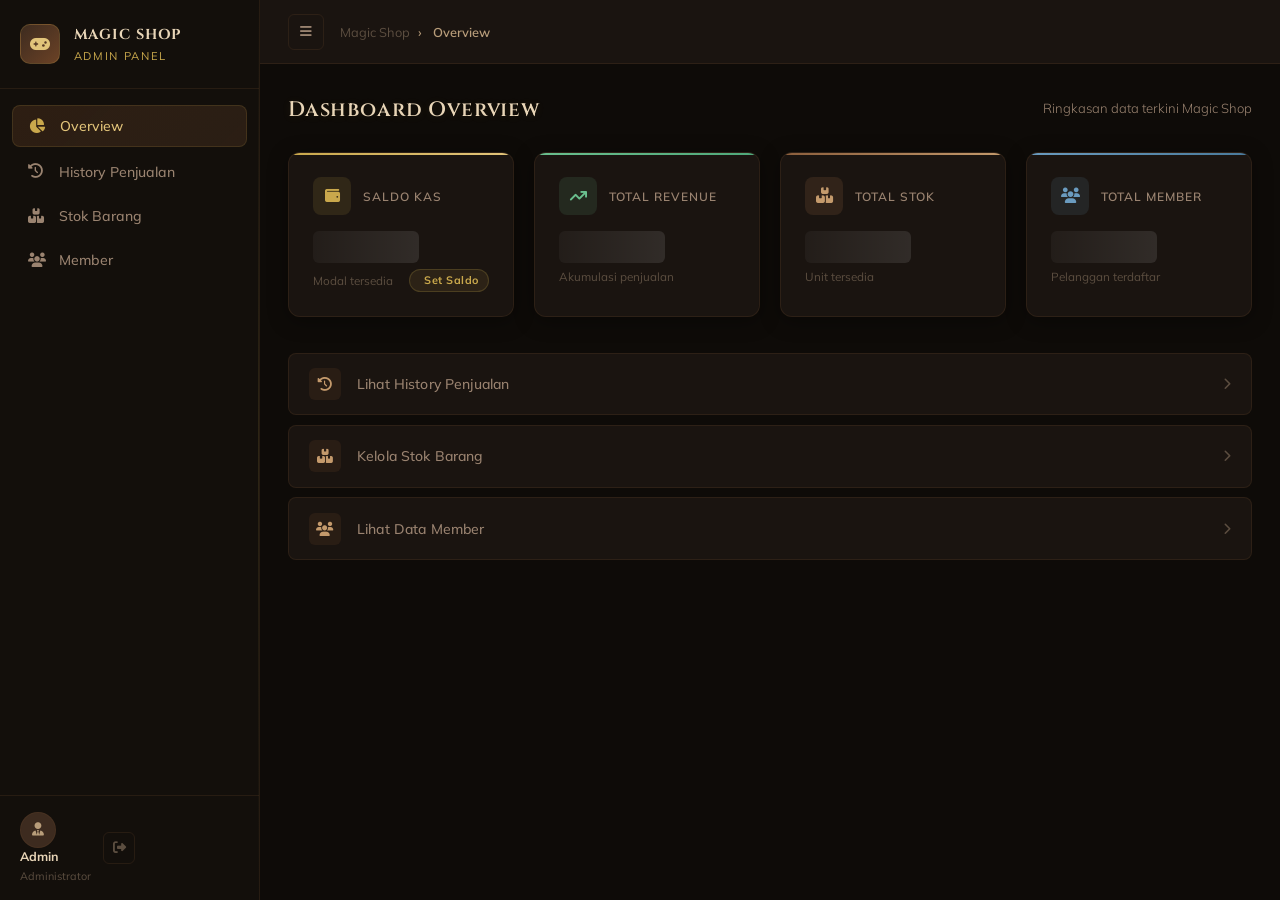
==== commit dec7986f: "Update Admind and Member" ====
--- a/frontend/admin.html
+++ b/frontend/admin.html
@@ -152,7 +152,18 @@
                   <p class="stat-value" id="statBalance">
                     <span class="skeleton"></span>
                   </p>
-                  <p class="stat-sub">Modal tersedia</p>
+                  <div class="stat-card-footer">
+                    <p class="stat-sub">Modal tersedia</p>
+                    <button
+                      class="btn-stat-action"
+                      id="btnSetBalance"
+                      aria-haspopup="dialog"
+                      aria-label="Set saldo kas"
+                    >
+                      <i class="fa-solid fa-pen-line" aria-hidden="true"></i>
+                      Set Saldo
+                    </button>
+                  </div>
                 </div>
               </article>
 
@@ -268,7 +279,7 @@
                 aria-label="Terapkan filter tanggal"
               >
                 <i class="fa-solid fa-magnifying-glass" aria-hidden="true"></i>
-                <span>Filter</span>
+                <span>Cari</span>
               </button>
               <button
                 class="btn-reset"
@@ -336,6 +347,21 @@
               </div>
             </div>
 
+            <!-- Search bar -->
+            <div class="filter-bar" role="search" aria-label="Cari stok barang">
+              <div class="filter-group filter-grow">
+                <label for="searchStock">Cari Barang</label>
+                <input
+                  type="search"
+                  id="searchStock"
+                  name="searchStock"
+                  placeholder="Cari berdasarkan nama barang..."
+                  autocomplete="off"
+                  class="search-input-plain"
+                />
+              </div>
+            </div>
+
             <!-- Table -->
             <div class="table-wrapper">
               <table aria-label="Tabel stok barang">
@@ -376,19 +402,14 @@
             <div class="filter-bar" role="search" aria-label="Cari member">
               <div class="filter-group filter-grow">
                 <label for="searchMember">Cari Member</label>
-                <div class="input-search-wrap">
-                  <i
-                    class="fa-solid fa-magnifying-glass"
-                    aria-hidden="true"
-                  ></i>
-                  <input
-                    type="search"
-                    id="searchMember"
-                    name="searchMember"
-                    placeholder="Cari berdasarkan nama atau email..."
-                    autocomplete="off"
-                  />
-                </div>
+                <input
+                  type="search"
+                  id="searchMember"
+                  name="searchMember"
+                  placeholder="Cari berdasarkan nama atau email..."
+                  autocomplete="off"
+                  class="search-input-plain"
+                />
               </div>
             </div>
 
@@ -398,6 +419,7 @@
                 <thead>
                   <tr>
                     <th scope="col">ID</th>
+                    <th scope="col">Nama</th>
                     <th scope="col">Email</th>
                     <th scope="col">Role</th>
                     <th scope="col">Total Order</th>
@@ -405,7 +427,7 @@
                 </thead>
                 <tbody id="membersTableBody">
                   <tr class="table-loading">
-                    <td colspan="4"><span class="skeleton"></span></td>
+                    <td colspan="5"><span class="skeleton"></span></td>
                   </tr>
                 </tbody>
               </table>
@@ -611,6 +633,90 @@
       </article>
     </dialog>
 
+    <!-- ─── MODAL: SET SALDO ────────────────────────────────────────────────────── -->
+    <dialog
+      id="modalSetBalance"
+      aria-labelledby="modalSetBalanceTitle"
+      aria-modal="true"
+    >
+      <article class="modal-card">
+        <header class="modal-header">
+          <h2 id="modalSetBalanceTitle">
+            <i class="fa-solid fa-wallet" aria-hidden="true"></i>
+            Set Saldo Kas
+          </h2>
+          <button
+            class="modal-close"
+            aria-label="Tutup dialog"
+            data-close="modalSetBalance"
+          >
+            <i class="fa-solid fa-xmark" aria-hidden="true"></i>
+          </button>
+        </header>
+
+        <p class="modal-desc">
+          Update jumlah saldo kas toko · GET /admin/balance · POST
+          /admin/balance
+        </p>
+
+        <div class="balance-current-info" id="balanceCurrentInfo">
+          <i class="fa-solid fa-circle-info" aria-hidden="true"></i>
+          <span>Memuat saldo saat ini...</span>
+        </div>
+
+        <form id="formSetBalance" novalidate aria-label="Form set saldo kas">
+          <fieldset>
+            <legend class="sr-only">Data saldo</legend>
+
+            <div class="input-group">
+              <label for="balanceAmount">Jumlah Saldo Baru (Rp)</label>
+              <input
+                type="number"
+                id="balanceAmount"
+                name="balanceAmount"
+                min="0"
+                placeholder="Masukkan jumlah saldo"
+                required
+                aria-required="true"
+                aria-describedby="balanceAmount-error"
+              />
+              <p
+                id="balanceAmount-error"
+                class="error-msg"
+                role="alert"
+                aria-live="polite"
+              ></p>
+            </div>
+
+            <div class="input-group">
+              <label for="balanceNotes">Catatan (Opsional)</label>
+              <input
+                type="text"
+                id="balanceNotes"
+                name="balanceNotes"
+                maxlength="255"
+                placeholder="Contoh: Modal awal bulan April"
+              />
+            </div>
+          </fieldset>
+
+          <footer class="modal-footer">
+            <button
+              type="button"
+              class="btn-cancel"
+              data-close="modalSetBalance"
+            >
+              Batal
+            </button>
+            <button type="submit" id="btnSubmitBalance" class="btn-primary">
+              <i class="fa-solid fa-floppy-disk" aria-hidden="true"></i>
+              <span>Simpan Saldo</span>
+            </button>
+          </footer>
+        </form>
+      </article>
+    </dialog>
+
     <!-- Toast global -->
     <output
       id="toast"
--- a/frontend/css/style.css
+++ b/frontend/css/style.css
@@ -57,7 +57,8 @@
   display: flex;
   align-items: center;
   justify-content: center;
-  overflow: hidden;
+  overflow-x: hidden;
+  overflow-y: auto;
 }
 
 /* Screen reader only utility */
@@ -193,7 +194,7 @@
   background: var(--bg-card);
   border: 1px solid var(--border);
   border-radius: 20px;
-  padding: 3rem 2.75rem;
+  padding: 1.75rem 2.5rem;
   width: 100%;
   max-width: 440px;
   box-shadow: var(--shadow-card), var(--shadow-glow);
@@ -227,7 +228,7 @@
 /* ─── BRAND (header) ─────────────────────────────────────────────────────────── */
 .brand {
   text-align: center;
-  margin-bottom: 2.25rem;
+  margin-bottom: 1.25rem;
   animation: fadeSlideUp 0.7s 0.1s cubic-bezier(0.22, 1, 0.36, 1) both;
 }
 
@@ -240,7 +241,7 @@
   display: inline-flex;
   align-items: center;
   justify-content: center;
-  margin: 0 auto 1rem;
+  margin: 0 auto 0.6rem;
   border: 1px solid rgba(201, 168, 76, 0.25);
   box-shadow:
     0 8px 24px rgba(0, 0, 0, 0.4),
@@ -272,7 +273,7 @@
 
 /* ─── FORM HEADER ────────────────────────────────────────────────────────────── */
 .form-header {
-  margin-bottom: 1.5rem;
+  margin-bottom: 1rem;
   animation: fadeSlideUp 0.7s 0.2s cubic-bezier(0.22, 1, 0.36, 1) both;
 }
 
@@ -297,7 +298,7 @@
   border-top: 1px solid;
   border-image: linear-gradient(90deg, transparent, var(--border), transparent)
     1;
-  margin-bottom: 1.75rem;
+  margin-bottom: 1.25rem;
 }
 
 /* ─── FIELDSET / LEGEND ──────────────────────────────────────────────────────── */
@@ -309,7 +310,7 @@
 
 /* ─── INPUT GROUP ────────────────────────────────────────────────────────────── */
 .input-group {
-  margin-bottom: 1.2rem;
+  margin-bottom: 0.75rem;
   animation: fadeSlideUp 0.7s cubic-bezier(0.22, 1, 0.36, 1) both;
 }
 
@@ -514,7 +515,7 @@
 /* ─── AUTH FOOTER ────────────────────────────────────────────────────────────── */
 .auth-footer {
   text-align: center;
-  margin-top: 1.5rem;
+  margin-top: 1rem;
   font-size: 0.82rem;
   color: var(--text-secondary);
   animation: fadeSlideUp 0.7s 0.45s cubic-bezier(0.22, 1, 0.36, 1) both;
--- a/frontend/css/admin.css
+++ b/frontend/css/admin.css
@@ -64,6 +64,11 @@
   background-color: var(--bg-deep);
   color: var(--text-primary);
   overflow: hidden;
+  display: block;
+  min-height: unset;
+  height: 100%;
+  align-items: unset;
+  justify-content: unset;
 }
 
 .sr-only {
@@ -82,6 +87,7 @@
 .dashboard-layout {
   display: flex;
   height: 100vh;
+  width: 100%;
   overflow: hidden;
 }
 
@@ -401,10 +407,11 @@
 
 .section-header h1 {
   font-family: "Cinzel", serif;
-  font-size: 1.35rem;
+  font-size: 1.3rem;
   font-weight: 600;
   color: var(--cream);
   letter-spacing: 0.04em;
+  text-shadow: 0 1px 8px rgba(201, 168, 76, 0.12);
 }
 
 .section-header p {
@@ -426,7 +433,7 @@
   display: grid;
   grid-template-columns: repeat(4, 1fr);
   gap: 1.25rem;
-  margin-bottom: 2rem;
+  margin-bottom: 2.25rem;
 }
 
 @media (max-width: 1100px) {
@@ -524,11 +531,12 @@
 
 .stat-value {
   font-family: "Cinzel", serif;
-  font-size: 1.55rem;
+  font-size: 1.45rem;
   font-weight: 700;
   color: var(--cream);
   margin-bottom: 0.35rem;
   min-height: 2rem;
+  letter-spacing: 0.02em;
 }
 
 .stat-sub {
@@ -537,29 +545,92 @@
   font-weight: 400;
 }
 
+/* Stat card footer (sub + action button inline) */
+.stat-card-footer {
+  display: flex;
+  align-items: center;
+  justify-content: space-between;
+  gap: 0.5rem;
+  margin-top: 0.15rem;
+}
+
+.btn-stat-action {
+  display: inline-flex;
+  align-items: center;
+  gap: 0.3rem;
+  padding: 0.22rem 0.6rem;
+  background: rgba(201, 168, 76, 0.1);
+  border: 1px solid rgba(201, 168, 76, 0.2);
+  border-radius: 50px;
+  color: var(--gold);
+  font-family: "Mulish", sans-serif;
+  font-size: 0.68rem;
+  font-weight: 700;
+  letter-spacing: 0.04em;
+  cursor: pointer;
+  white-space: nowrap;
+  transition: all var(--transition);
+  flex-shrink: 0;
+}
+
+.btn-stat-action:hover {
+  background: rgba(201, 168, 76, 0.2);
+  border-color: rgba(201, 168, 76, 0.45);
+  color: var(--gold-light);
+}
+
+.btn-stat-action i {
+  font-size: 0.62rem;
+}
+
+/* Balance current info box di modal */
+.balance-current-info {
+  display: flex;
+  align-items: center;
+  gap: 0.6rem;
+  margin: 0 1.75rem 0.25rem;
+  padding: 0.75rem 1rem;
+  background: rgba(201, 168, 76, 0.06);
+  border: 1px solid rgba(201, 168, 76, 0.18);
+  border-radius: var(--radius-xs);
+  font-size: 0.82rem;
+  color: var(--cream-dim);
+}
+
+.balance-current-info i {
+  color: var(--gold);
+  flex-shrink: 0;
+  font-size: 0.85rem;
+}
+
+.balance-current-info strong {
+  color: var(--gold-light);
+}
+
 /* ─── QUICK NAV ───────────────────────────────────────────────────────────── */
 .quick-nav {
   display: flex;
   flex-direction: column;
-  gap: 0.75rem;
+  gap: 0.6rem;
 }
 
 .quick-card {
   display: flex;
   align-items: center;
   gap: 1rem;
-  padding: 1rem 1.25rem;
+  padding: 0.9rem 1.25rem;
   background: var(--bg-card);
   border: 1px solid var(--border);
   border-radius: var(--radius-sm);
   color: var(--text-secondary);
   font-family: "Mulish", sans-serif;
-  font-size: 0.88rem;
+  font-size: 0.875rem;
   font-weight: 500;
   cursor: pointer;
   text-align: left;
   width: 100%;
   transition: all var(--transition);
+  letter-spacing: 0.01em;
 }
 
 .quick-card i:first-child {
@@ -604,7 +675,9 @@
   padding: 1.25rem 1.5rem;
   background: var(--bg-card);
   border: 1px solid var(--border);
+  border-top: 1px solid rgba(201, 168, 76, 0.15);
   border-radius: var(--radius);
+  box-shadow: 0 2px 12px rgba(0, 0, 0, 0.2);
 }
 
 .filter-group {
@@ -664,31 +737,65 @@
   width: 100%;
 }
 
+/* Search input tanpa icon */
+.search-input-plain {
+  width: 100%;
+  background: var(--bg-input);
+  border: 1px solid var(--border);
+  border-radius: var(--radius-xs);
+  padding: 0.65rem 1rem;
+  color: var(--text-primary);
+  font-family: "Mulish", sans-serif;
+  font-size: 0.88rem;
+  outline: none;
+  transition:
+    border-color 0.2s,
+    box-shadow 0.2s;
+}
+
+.search-input-plain::placeholder {
+  color: var(--text-muted);
+  font-style: italic;
+}
+
+.search-input-plain:focus {
+  border-color: rgba(201, 168, 76, 0.45);
+  box-shadow: 0 0 0 3px rgba(201, 168, 76, 0.07);
+}
+
+.search-input-plain::-webkit-search-cancel-button {
+  filter: invert(60%) sepia(20%) saturate(300%) hue-rotate(10deg);
+  cursor: pointer;
+}
+
 /* ─── BUTTONS ─────────────────────────────────────────────────────────────── */
 .btn-filter,
 .btn-reset {
   display: flex;
   align-items: center;
   gap: 0.45rem;
-  padding: 0.6rem 1.1rem;
+  padding: 0.62rem 1.15rem;
   border-radius: var(--radius-xs);
   font-family: "Mulish", sans-serif;
-  font-size: 0.83rem;
+  font-size: 0.82rem;
   font-weight: 600;
   cursor: pointer;
   transition: all var(--transition);
   white-space: nowrap;
+  letter-spacing: 0.02em;
 }
 
 .btn-filter {
   background: linear-gradient(135deg, var(--brown-mid), var(--brown-warm));
-  border: 1px solid rgba(201, 168, 76, 0.2);
+  border: 1px solid rgba(201, 168, 76, 0.25);
   color: var(--cream);
+  box-shadow: 0 2px 8px rgba(0, 0, 0, 0.2);
 }
 
 .btn-filter:hover {
   background: linear-gradient(135deg, var(--brown-warm), var(--gold));
-  box-shadow: 0 4px 14px rgba(107, 66, 38, 0.4);
+  box-shadow: 0 4px 16px rgba(107, 66, 38, 0.45);
+  transform: translateY(-1px);
 }
 
 .btn-reset {
@@ -698,6 +805,31 @@
 }
 
 .btn-reset:hover {
+  border-color: var(--brown-warm);
+  color: var(--cream-dim);
+  background: rgba(107, 66, 38, 0.06);
+}
+
+/* Tombol +Stok di kolom table */
+.btn-stock-add {
+  display: inline-flex;
+  align-items: center;
+  gap: 0.3rem;
+  padding: 0.3rem 0.7rem;
+  background: rgba(107, 66, 38, 0.15);
+  border: 1px solid rgba(107, 66, 38, 0.35);
+  border-radius: var(--radius-xs);
+  color: var(--brown-light);
+  font-family: "Mulish", sans-serif;
+  font-size: 0.75rem;
+  font-weight: 600;
+  cursor: pointer;
+  transition: all var(--transition);
+  white-space: nowrap;
+}
+
+.btn-stock-add:hover {
+  background: rgba(107, 66, 38, 0.3);
   border-color: var(--brown-warm);
   color: var(--cream-dim);
 }
@@ -717,6 +849,8 @@
   cursor: pointer;
   transition: all var(--transition);
   white-space: nowrap;
+  box-shadow: 0 2px 8px rgba(0, 0, 0, 0.2);
+  letter-spacing: 0.02em;
 }
 
 .btn-action:hover {
@@ -757,21 +891,22 @@
 }
 
 th {
-  padding: 0.85rem 1rem;
+  padding: 0.8rem 1rem;
   text-align: left;
-  font-size: 0.72rem;
+  font-size: 0.7rem;
   font-weight: 700;
-  letter-spacing: 0.08em;
+  letter-spacing: 0.1em;
   text-transform: uppercase;
-  color: var(--cream-dim);
+  color: var(--gold);
   white-space: nowrap;
 }
 
 td {
-  padding: 0.85rem 1rem;
+  padding: 0.8rem 1rem;
   color: var(--text-primary);
   border-bottom: 1px solid var(--border-light);
   vertical-align: middle;
+  font-size: 0.86rem;
 }
 
 tbody tr:last-child td {
@@ -857,21 +992,30 @@
   background: transparent;
   border: none;
   padding: 0;
-  max-width: 480px;
-  width: 90%;
+  max-width: 520px;
+  width: 92%;
+  /* Explicit centering — override browser defaults */
+  position: fixed;
+  top: 50%;
+  left: 50%;
+  transform: translate(-50%, -50%);
+  margin: 0;
 }
 
 dialog::backdrop {
-  background: rgba(0, 0, 0, 0.7);
-  backdrop-filter: blur(4px);
+  background: rgba(0, 0, 0, 0.75);
+  backdrop-filter: blur(6px);
 }
 
 .modal-card {
   background: var(--bg-card);
-  border: 1px solid var(--border);
+  border: 1px solid rgba(100, 70, 40, 0.35);
+  border-top: 1px solid rgba(201, 168, 76, 0.25);
   border-radius: 16px;
   overflow: hidden;
-  box-shadow: var(--shadow-modal);
+  box-shadow:
+    var(--shadow-modal),
+    0 0 0 1px rgba(201, 168, 76, 0.05);
   animation: modalIn 0.3s cubic-bezier(0.22, 1, 0.36, 1) both;
 }
 
@@ -890,7 +1034,7 @@
   display: flex;
   align-items: center;
   justify-content: space-between;
-  padding: 1.5rem 1.5rem 0;
+  padding: 1.5rem 1.75rem 0;
   gap: 1rem;
 }
 
@@ -931,13 +1075,14 @@
 .modal-desc {
   font-size: 0.78rem;
   color: var(--text-muted);
-  padding: 0.4rem 1.5rem 1rem;
+  padding: 0.4rem 1.75rem 1rem;
   border-bottom: 1px solid var(--border);
+  font-style: italic;
 }
 
 .modal-card form fieldset {
   border: none;
-  padding: 1.25rem 1.5rem;
+  padding: 1.5rem 1.75rem;
   display: flex;
   flex-direction: column;
   gap: 0;
@@ -1025,7 +1170,7 @@
   display: flex;
   justify-content: flex-end;
   gap: 0.75rem;
-  padding: 1rem 1.5rem 1.5rem;
+  padding: 1.1rem 1.75rem 1.6rem;
   border-top: 1px solid var(--border);
 }
 
